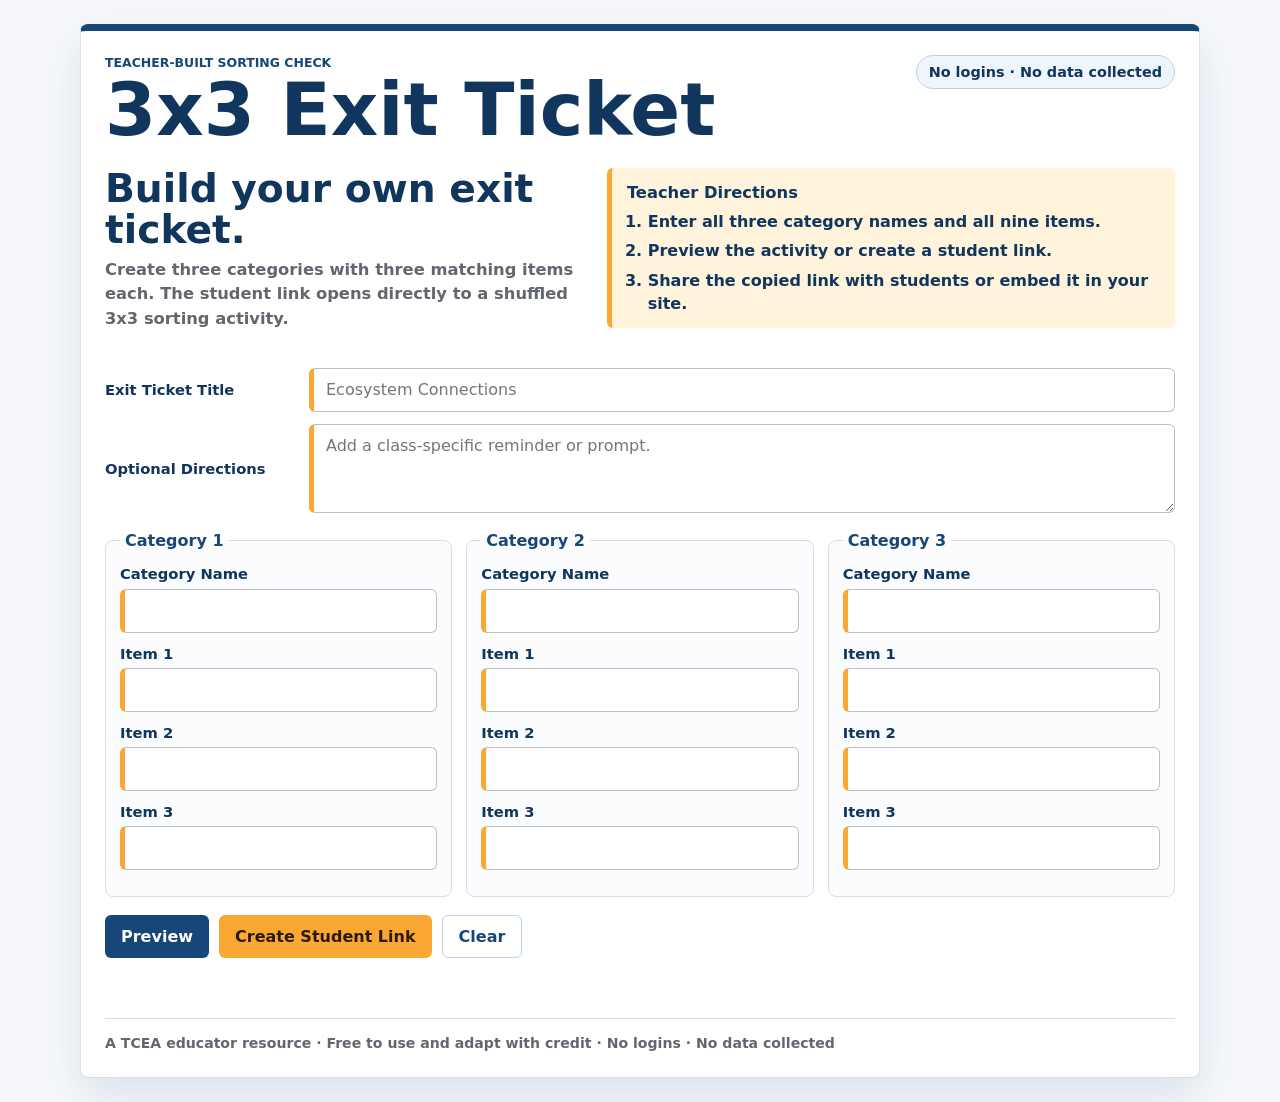
==== 3x3-exit-ticket/index.html @ d16972c6 "Add 3x3 exit ticket creator index.html" ====
<!doctype html>
<html lang="en">
  <head>
    <meta charset="UTF-8" />
    <meta name="viewport" content="width=device-width, initial-scale=1.0" />
    <title>3x3 Exit Ticket</title>
    <link rel="icon" href="data:image/svg+xml,%3Csvg xmlns='http://www.w3.org/2000/svg' viewBox='0 0 64 64'%3E%3Crect width='64' height='64' rx='10' fill='%23174778'/%3E%3Cpath d='M14 17h36v8H14zm0 12h36v8H14zm0 12h36v8H14z' fill='%23FAA734'/%3E%3C/svg%3E" />
    <link rel="stylesheet" href="styles.css" />
  </head>
  <body>
    <main class="app-shell">
      <section class="tool-panel" aria-labelledby="app-title">
        <div class="masthead">
          <div>
            <p class="eyebrow">Teacher-Built Sorting Check</p>
            <h1 id="app-title">3x3 Exit Ticket</h1>
          </div>
          <div class="status-pill">No logins · No data collected</div>
        </div>

        <section id="builder-view" class="builder-view" aria-labelledby="builder-title">
          <div class="intro-grid">
            <div>
              <h2 id="builder-title">Build your own exit ticket.</h2>
              <p>
                Create three categories with three matching items each. The student link opens directly to a shuffled
                3x3 sorting activity.
              </p>
            </div>
            <div class="teacher-note">
              <strong>Teacher Directions</strong>
              <ol>
                <li>Enter all three category names and all nine items.</li>
                <li>Preview the activity or create a student link.</li>
                <li>Share the copied link with students or embed it in your site.</li>
              </ol>
            </div>
          </div>

          <form id="ticket-form" novalidate>
            <div class="field-grid">
              <label class="field-label" for="ticket-title">Exit Ticket Title</label>
              <input id="ticket-title" name="ticket-title" type="text" autocomplete="off" placeholder="Ecosystem Connections" />

              <label class="field-label" for="ticket-directions">Optional Directions</label>
              <textarea
                id="ticket-directions"
                name="ticket-directions"
                rows="3"
                placeholder="Add a class-specific reminder or prompt."
              ></textarea>
            </div>

            <div class="category-grid" aria-label="Exit ticket categories">
              <fieldset class="category-card">
                <legend>Category 1</legend>
                <label for="category-1-name">Category Name</label>
                <input id="category-1-name" name="category-1-name" type="text" autocomplete="off" />
                <div class="item-fields">
                  <label for="category-1-item-1">Item 1</label>
                  <input id="category-1-item-1" name="category-1-item-1" type="text" autocomplete="off" />
                  <label for="category-1-item-2">Item 2</label>
                  <input id="category-1-item-2" name="category-1-item-2" type="text" autocomplete="off" />
                  <label for="category-1-item-3">Item 3</label>
                  <input id="category-1-item-3" name="category-1-item-3" type="text" autocomplete="off" />
                </div>
              </fieldset>

              <fieldset class="category-card">
                <legend>Category 2</legend>
                <label for="category-2-name">Category Name</label>
                <input id="category-2-name" name="category-2-name" type="text" autocomplete="off" />
                <div class="item-fields">
                  <label for="category-2-item-1">Item 1</label>
                  <input id="category-2-item-1" name="category-2-item-1" type="text" autocomplete="off" />
                  <label for="category-2-item-2">Item 2</label>
                  <input id="category-2-item-2" name="category-2-item-2" type="text" autocomplete="off" />
                  <label for="category-2-item-3">Item 3</label>
                  <input id="category-2-item-3" name="category-2-item-3" type="text" autocomplete="off" />
                </div>
              </fieldset>

              <fieldset class="category-card">
                <legend>Category 3</legend>
                <label for="category-3-name">Category Name</label>
                <input id="category-3-name" name="category-3-name" type="text" autocomplete="off" />
                <div class="item-fields">
                  <label for="category-3-item-1">Item 1</label>
                  <input id="category-3-item-1" name="category-3-item-1" type="text" autocomplete="off" />
                  <label for="category-3-item-2">Item 2</label>
                  <input id="category-3-item-2" name="category-3-item-2" type="text" autocomplete="off" />
                  <label for="category-3-item-3">Item 3</label>
                  <input id="category-3-item-3" name="category-3-item-3" type="text" autocomplete="off" />
                </div>
              </fieldset>
            </div>

            <div class="builder-actions">
              <button id="preview-ticket" type="button">Preview</button>
              <button id="create-link" class="secondary" type="button">Create Student Link</button>
              <button id="clear-form" class="ghost" type="button">Clear</button>
            </div>

            <div id="builder-message" class="message" role="status" aria-live="polite"></div>

            <div id="link-panel" class="link-panel" hidden>
              <label class="field-label" for="student-link">Student Link</label>
              <div class="copy-row">
                <input id="student-link" type="text" readonly />
                <button id="copy-link" type="button">Copy Link</button>
              </div>
            </div>
          </form>
        </section>

        <section id="student-view" class="student-view" aria-labelledby="student-title" hidden>
          <div class="student-header">
            <div>
              <p class="eyebrow">Student Activity</p>
              <h2 id="student-title">3x3 Exit Ticket</h2>
              <p id="student-directions" class="student-directions">
                Find three items that belong together. Select all three, then submit your group.
              </p>
              <p id="teacher-directions" class="teacher-directions-text" hidden></p>
            </div>
            <div id="progress-pill" class="status-pill">0 of 3 groups found</div>
          </div>

          <div id="feedback" class="message" role="status" aria-live="polite"></div>

          <div id="completed-groups" class="completed-groups" aria-live="polite"></div>

          <div id="card-grid" class="card-grid" aria-label="Exit ticket item cards"></div>

          <div class="student-actions">
            <button id="submit-group" type="button" disabled>Submit Group</button>
            <button id="back-to-builder" class="ghost teacher-only-action" type="button" hidden>Back to Builder</button>
          </div>

          <section id="complete-panel" class="complete-panel" hidden>
            <h3>Exit Ticket Complete!</h3>
            <p>You found all three connections.</p>
            <label class="field-label" for="reflection">What helped you recognize the connections?</label>
            <textarea id="reflection" rows="4" placeholder="Type your reflection here. It stays on this device only."></textarea>
          </section>
        </section>

        <footer>
          A TCEA educator resource · Free to use and adapt with credit · No logins · No data collected
        </footer>
      </section>
    </main>

    <script src="script.js"></script>
  </body>
</html>
---- 3x3-exit-ticket/styles.css ----
:root {
  color-scheme: light;
  --ink: #242424;
  --muted: #62666f;
  --line: #d9dde5;
  --paper: #f6f8fb;
  --panel: #ffffff;
  --tile: #ffffff;
  --brand: #174778;
  --brand-deep: #10365d;
  --gold: #faa734;
  --gold-soft: #fff3dc;
  --blue-soft: #eef5fb;
  --success: #216c4a;
  --success-soft: #e8f6ef;
  --danger: #9f2d26;
  --shadow: 0 18px 45px rgba(23, 71, 120, 0.12);
}

* {
  box-sizing: border-box;
}

html {
  min-width: 320px;
}

body {
  margin: 0;
  min-height: 100vh;
  background: var(--paper);
  color: var(--ink);
  font-family:
    Inter, ui-sans-serif, system-ui, -apple-system, BlinkMacSystemFont, "Segoe UI",
    sans-serif;
}

button,
input,
textarea {
  font: inherit;
}

.app-shell {
  width: min(1120px, calc(100% - 28px));
  margin: 0 auto;
  padding: 24px 0;
}

.tool-panel {
  background: var(--panel);
  border: 1px solid var(--line);
  border-top: 7px solid var(--brand);
  border-radius: 8px;
  box-shadow: var(--shadow);
  padding: clamp(16px, 3vw, 24px);
}

.masthead,
.student-header {
  display: flex;
  align-items: flex-start;
  justify-content: space-between;
  gap: 18px;
}

.masthead {
  margin-bottom: 22px;
}

.eyebrow {
  margin: 0 0 5px;
  color: var(--brand);
  font-size: 0.78rem;
  font-weight: 800;
  letter-spacing: 0;
  text-transform: uppercase;
}

h1,
h2,
h3,
p {
  margin-top: 0;
}

h1 {
  margin-bottom: 0;
  color: var(--brand-deep);
  font-size: clamp(2.15rem, 7vw, 4.6rem);
  line-height: 0.96;
  letter-spacing: 0;
}

h2 {
  margin-bottom: 8px;
  color: var(--brand-deep);
  font-size: clamp(1.65rem, 4vw, 2.45rem);
  line-height: 1.05;
  letter-spacing: 0;
}

h3 {
  margin-bottom: 8px;
  color: var(--brand-deep);
  font-size: 1.45rem;
  line-height: 1.15;
}

.status-pill {
  flex: 0 0 auto;
  border: 1px solid #b9d3ec;
  border-radius: 999px;
  background: var(--blue-soft);
  color: var(--brand-deep);
  padding: 8px 12px;
  font-size: 0.9rem;
  font-weight: 800;
  white-space: nowrap;
}

.intro-grid {
  display: grid;
  grid-template-columns: minmax(0, 0.92fr) minmax(280px, 1.08fr);
  gap: 18px;
  align-items: start;
}

.intro-grid p,
.student-directions,
.teacher-directions-text {
  color: var(--muted);
  font-size: 1.02rem;
  font-weight: 650;
  line-height: 1.5;
}

.teacher-note {
  border-left: 5px solid var(--gold);
  border-radius: 6px;
  background: var(--gold-soft);
  color: var(--brand-deep);
  padding: 13px 15px;
  font-weight: 650;
  line-height: 1.45;
}

.teacher-note strong {
  display: block;
  margin-bottom: 6px;
  font-size: 1.02rem;
}

.teacher-note ol {
  display: grid;
  gap: 6px;
  margin: 0;
  padding-left: 1.3rem;
}

form {
  margin-top: 20px;
}

.field-grid {
  display: grid;
  grid-template-columns: minmax(140px, 190px) minmax(0, 1fr);
  gap: 12px 14px;
  align-items: center;
}

.field-label,
.category-card label {
  color: var(--brand-deep);
  font-size: 0.92rem;
  font-weight: 800;
}

input,
textarea {
  min-width: 0;
  width: 100%;
  border: 1px solid #b9c0ca;
  border-left: 5px solid var(--gold);
  border-radius: 6px;
  background: #ffffff;
  color: var(--ink);
  padding: 10px 12px;
}

input {
  min-height: 44px;
}

textarea {
  resize: vertical;
  line-height: 1.4;
}

input:focus,
textarea:focus,
button:focus-visible {
  outline: 3px solid rgba(250, 167, 52, 0.36);
  outline-offset: 2px;
}

.category-grid {
  display: grid;
  grid-template-columns: repeat(3, minmax(0, 1fr));
  gap: 14px;
  margin-top: 18px;
}

.category-card {
  min-width: 0;
  margin: 0;
  border: 1px solid var(--line);
  border-radius: 8px;
  background: #fbfcfe;
  padding: 14px;
}

.category-card legend {
  color: var(--brand);
  font-weight: 900;
  padding: 0 5px;
}

.category-card input {
  margin: 6px 0 12px;
}

.item-fields {
  display: grid;
  gap: 0;
}

.builder-actions,
.student-actions,
.copy-row {
  display: flex;
  align-items: center;
  gap: 10px;
  flex-wrap: wrap;
}

.builder-actions {
  margin-top: 18px;
}

button {
  min-height: 43px;
  border: 0;
  border-radius: 6px;
  background: var(--brand);
  color: #ffffff;
  cursor: pointer;
  font-weight: 850;
  padding: 0 16px;
  transition:
    background 150ms ease,
    box-shadow 150ms ease,
    transform 150ms ease,
    opacity 150ms ease;
}

button:hover:not(:disabled) {
  background: var(--brand-deep);
  box-shadow: 0 9px 18px rgba(23, 71, 120, 0.16);
  transform: translateY(-1px);
}

button:disabled {
  cursor: not-allowed;
  opacity: 0.55;
}

button.secondary {
  background: var(--gold);
  color: #2b1a00;
}

button.secondary:hover:not(:disabled) {
  background: #e99718;
}

button.ghost {
  border: 1px solid #b9d3ec;
  background: #ffffff;
  color: var(--brand);
}

button.ghost:hover:not(:disabled) {
  background: var(--blue-soft);
  color: var(--brand-deep);
}

.message {
  min-height: 24px;
  margin-top: 14px;
  color: var(--brand-deep);
  font-weight: 800;
  line-height: 1.4;
}

.message.is-error {
  color: var(--danger);
}

.message.is-success {
  color: var(--success);
}

.link-panel {
  margin-top: 12px;
  border: 1px solid #c6d8e9;
  border-radius: 8px;
  background: var(--blue-soft);
  padding: 14px;
}

.copy-row {
  margin-top: 6px;
}

.copy-row input {
  flex: 1 1 280px;
  border-left-color: var(--brand);
}

.student-view {
  margin-top: 4px;
}

.student-header {
  margin-bottom: 8px;
}

.student-directions {
  margin-bottom: 6px;
}

.teacher-directions-text {
  margin-bottom: 0;
}

.completed-groups {
  display: grid;
  gap: 9px;
  margin: 12px 0;
}

.completed-group {
  border: 1px solid #a8d5bd;
  border-left: 6px solid var(--success);
  border-radius: 8px;
  background: var(--success-soft);
  padding: 10px 12px;
}

.completed-group strong {
  display: block;
  margin-bottom: 4px;
  color: var(--success);
  font-size: 1rem;
}

.completed-group span {
  color: var(--ink);
  font-weight: 750;
}

.card-grid {
  display: grid;
  grid-template-columns: repeat(3, minmax(0, 1fr));
  gap: clamp(8px, 2vw, 13px);
  margin-top: 12px;
}

.item-card {
  position: relative;
  min-height: clamp(84px, 15vw, 126px);
  border: 2px solid #c8d3df;
  border-radius: 8px;
  background: var(--tile);
  color: var(--brand-deep);
  display: flex;
  align-items: center;
  justify-content: center;
  padding: 12px;
  text-align: center;
  font-size: clamp(1rem, 2.2vw, 1.35rem);
  line-height: 1.16;
  overflow-wrap: anywhere;
  hyphens: auto;
}

.item-card:hover:not(:disabled) {
  background: var(--blue-soft);
}

.item-card[aria-pressed="true"] {
  border-color: var(--brand);
  background: #dbeaf8;
  box-shadow: inset 0 0 0 4px #ffffff, 0 10px 22px rgba(23, 71, 120, 0.18);
}

.item-card[aria-pressed="true"]::after {
  content: "Selected";
  position: absolute;
  left: 8px;
  top: 8px;
  border-radius: 999px;
  background: var(--brand);
  color: #ffffff;
  padding: 3px 7px;
  font-size: 0.68rem;
  font-weight: 900;
}

.student-actions {
  margin-top: 16px;
}

.complete-panel {
  margin-top: 18px;
  border: 1px solid #a8d5bd;
  border-top: 6px solid var(--success);
  border-radius: 8px;
  background: var(--success-soft);
  padding: 16px;
}

.complete-panel p {
  color: var(--muted);
  font-weight: 700;
}

footer {
  margin-top: 22px;
  border-top: 1px solid var(--line);
  padding-top: 14px;
  color: var(--muted);
  font-size: 0.88rem;
  font-weight: 750;
  line-height: 1.45;
}

body.student-mode .builder-view {
  display: none;
}

body.student-mode .student-view {
  margin-top: 0;
}

@media (max-width: 850px) {
  .masthead,
  .student-header,
  .intro-grid {
    display: grid;
    grid-template-columns: 1fr;
  }

  .status-pill {
    justify-self: start;
    white-space: normal;
  }

  .field-grid,
  .category-grid {
    grid-template-columns: 1fr;
  }
}

@media (max-width: 560px) {
  .app-shell {
    width: min(100% - 18px, 1120px);
    padding: 9px 0;
  }

  .tool-panel {
    padding: 14px;
  }

  h1 {
    font-size: clamp(2rem, 14vw, 3.15rem);
  }

  .card-grid {
    gap: 7px;
  }

  .item-card {
    min-height: 76px;
    padding: 10px 7px;
    font-size: 0.96rem;
  }

  .item-card[aria-pressed="true"]::after {
    position: static;
    display: block;
    margin: 0 auto 5px;
    width: fit-content;
  }

  .builder-actions button,
  .student-actions button,
  .copy-row button {
    width: 100%;
  }
}
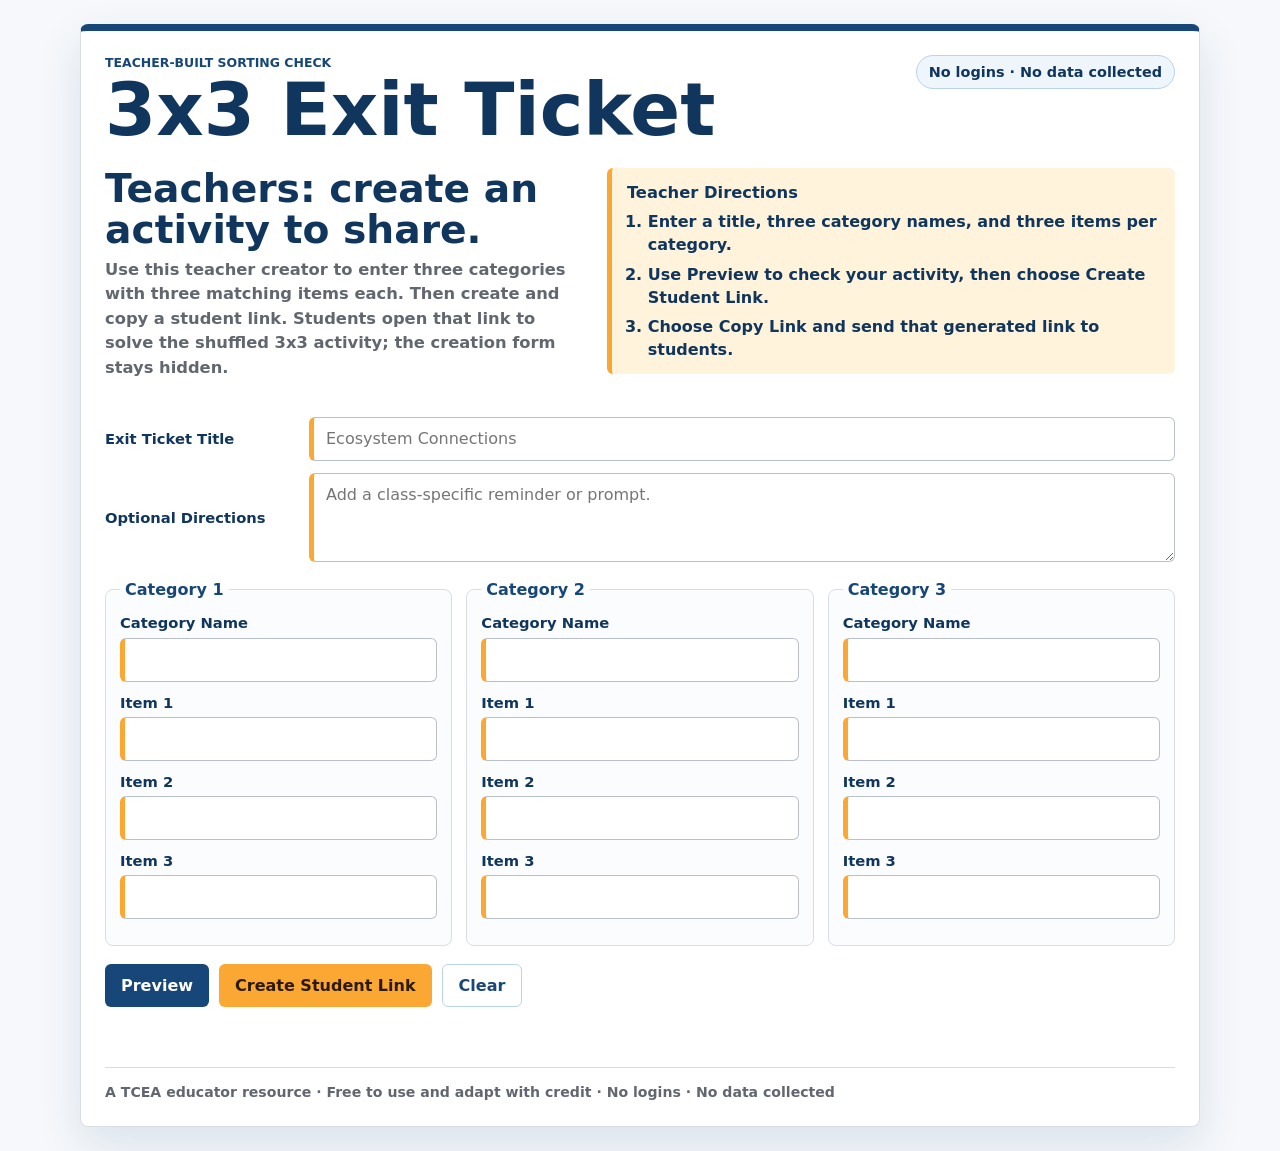
==== commit 76a08500: "Clarify teacher creation and student solving workflow" ====
--- a/3x3-exit-ticket/index.html
+++ b/3x3-exit-ticket/index.html
@@ -21,18 +21,18 @@
         <section id="builder-view" class="builder-view" aria-labelledby="builder-title">
           <div class="intro-grid">
             <div>
-              <h2 id="builder-title">Build your own exit ticket.</h2>
+              <h2 id="builder-title">Teachers: create an activity to share.</h2>
               <p>
-                Create three categories with three matching items each. The student link opens directly to a shuffled
-                3x3 sorting activity.
+                Use this teacher creator to enter three categories with three matching items each. Then create and copy
+                a student link. Students open that link to solve the shuffled 3x3 activity; the creation form stays hidden.
               </p>
             </div>
             <div class="teacher-note">
               <strong>Teacher Directions</strong>
               <ol>
-                <li>Enter all three category names and all nine items.</li>
-                <li>Preview the activity or create a student link.</li>
-                <li>Share the copied link with students or embed it in your site.</li>
+                <li>Enter a title, three category names, and three items per category.</li>
+                <li>Use Preview to check your activity, then choose Create Student Link.</li>
+                <li>Choose Copy Link and send that generated link to students.</li>
               </ol>
             </div>
           </div>
@@ -105,6 +105,7 @@
 
             <div id="link-panel" class="link-panel" hidden>
               <label class="field-label" for="student-link">Student Link</label>
+              <p>Share this generated link with students. It opens the solving activity with the teacher form hidden.</p>
               <div class="copy-row">
                 <input id="student-link" type="text" readonly />
                 <button id="copy-link" type="button">Copy Link</button>
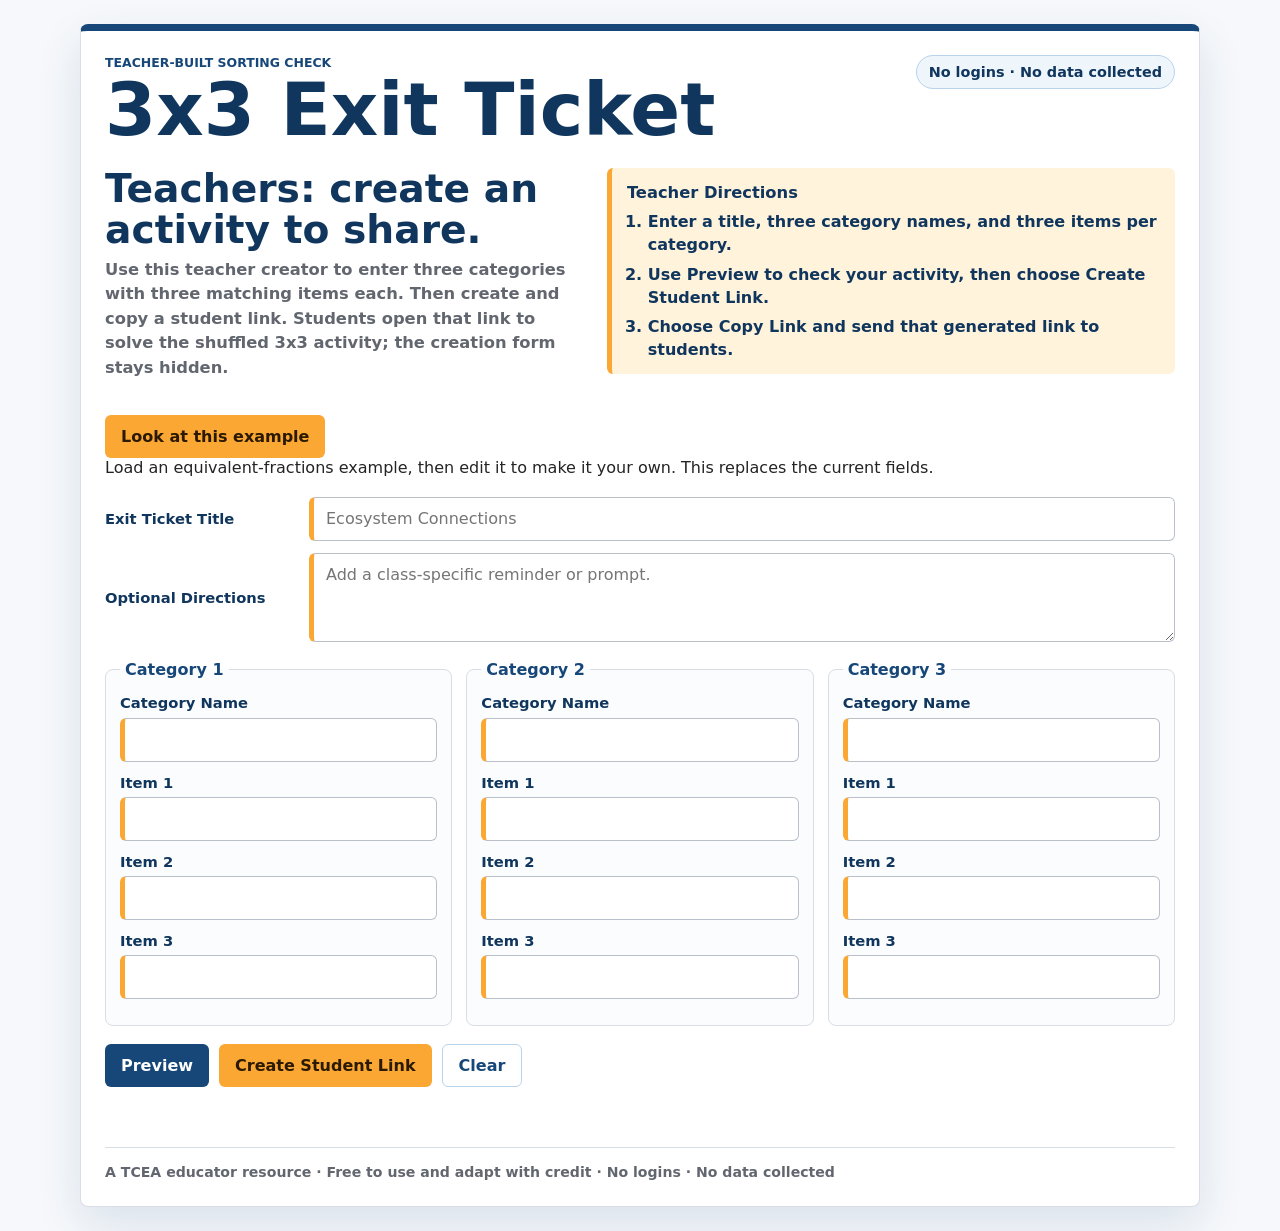
==== commit fd9a8807: "Add example button to 3x3 creator" ====
--- a/3x3-exit-ticket/index.html
+++ b/3x3-exit-ticket/index.html
@@ -36,6 +36,11 @@
               </ol>
             </div>
           </div>
+
+          <div class="builder-actions">
+            <button id="load-example" class="secondary" type="button">Look at this example</button>
+          </div>
+          <p>Load an equivalent-fractions example, then edit it to make it your own. This replaces the current fields.</p>
 
           <form id="ticket-form" novalidate>
             <div class="field-grid">
